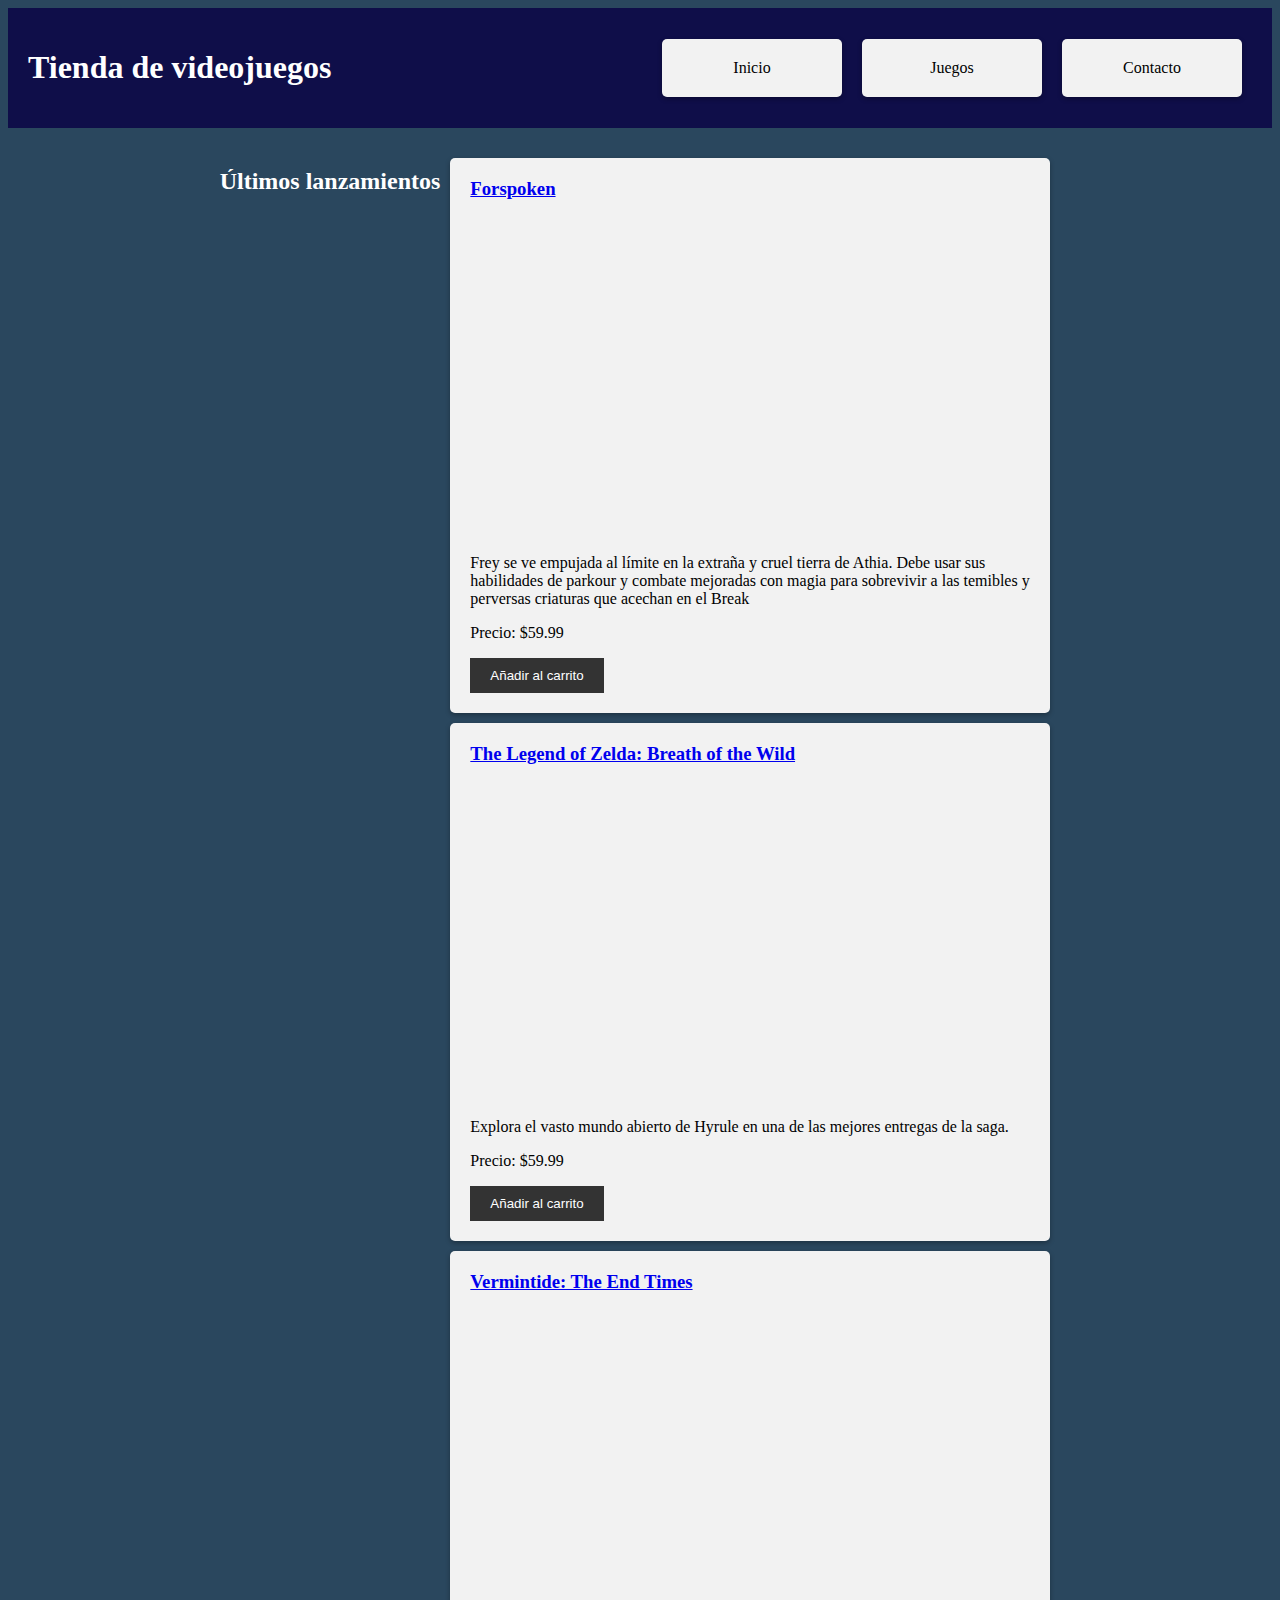
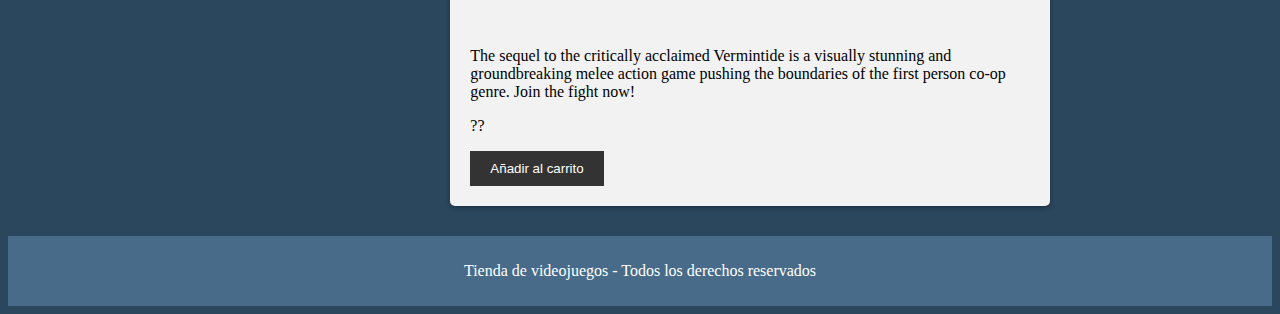
==== index.html @ b7b6aa0f "avance" ====
<!DOCTYPE html>
<html>
  <head>
    <title>Tienda de videojuegos</title>
    <meta charset="UTF-8">
    <meta name="viewport" content="width=device-width, initial-scale=1.0">
    <link rel="stylesheet" href="index.css">
  </head>
  <body>
    <header>
      <h1>Tienda de videojuegos</h1>
      <nav>
        <ul class="ul_menu">
          <li><a href="index.html">Inicio</a></li>
          <li><a href="juegos.html">Juegos</a></li>
          <li><a href="contacto.html">Contacto</a></li>
        </ul>
      </nav>
    </header>
    <main>
      <h2>Últimos lanzamientos</h2>
      <ul>
        <li>
          <h3><a href="forspoken.html">Forspoken</a></h3>
          <iframe width="560" height="315"
            src="https://www.youtube.com/embed/y8f8QZTOrfk" frameborder="0"
            allow="autoplay; encrypted-media" allowfullscreen></iframe>
          <p>Frey se ve empujada al límite en la extraña y cruel tierra de
            Athia. Debe usar sus habilidades de parkour y combate mejoradas con
            magia para sobrevivir a las temibles y perversas criaturas que
            acechan en el Break</p>
          <p>Precio: $59.99</p>
          <button>Añadir al carrito</button>
        </li>
        <li>
          <h3><a href="zelda.html">The Legend of Zelda: Breath of the Wild</a></h3>
          <iframe width="560" height="315"
            src="https://www.youtube.com/embed/ofH5ptn5w-A" frameborder="0"
            allow="autoplay; encrypted-media" allowfullscreen></iframe>
          <p>Explora el vasto mundo abierto de Hyrule en una de las mejores
            entregas de la saga.</p>
          <p>Precio: $59.99</p>
          <button>Añadir al carrito</button>
        </li>
        <li>
          <h3><a href="vermintide.html">Vermintide: The End Times</a></h3>
          <iframe width="560" height="315"
            src="https://www.youtube.com/embed/9nDRryKVt_g" frameborder="0"
            allow="autoplay; encrypted-media" allowfullscreen></iframe>
          <p>The sequel to the critically acclaimed Vermintide is a visually
            stunning and groundbreaking melee action game pushing the boundaries
            of the first person co-op genre. Join the fight now!</p>
          <p>??</p>
          <button>Añadir al carrito</button>
        </li>
      </ul>
    </main>
    <footer>
      <p>Tienda de videojuegos - Todos los derechos reservados</p>
    </footer>
  </body>
</html>
---- index.css ----
header {
	background-color: #0f0e49;
	color: #fff;
	padding: 20px;
	display: flex;
	align-items: center;
	justify-content: space-between;
}
  
  nav ul {
    display: flex;
    list-style: none;
    margin: 0;
    padding: 0;
  }
  
  nav li {
    margin: 0 10px;
  }
  
  nav a {
    color: #000000;
    text-decoration: none;
  }
  
  
  main {
    display: flex;
    flex-wrap: wrap;
    justify-content: center;
    align-items: flex-start;
    padding: 20px;
  }
  
  ul {
    list-style: none;
    margin: 0;
    padding: 0;
  }
  
  .ul_menu{
    display: flex;
    flex-direction: row;
    justify-content: center;
    align-items: right;
    text-align: center;
    width: 600px;
    height: 100%;
  }

  li {
    background-color: #f2f2f2;
    border-radius: 5px;
    box-shadow: 0 2px 5px rgba(0, 0, 0, 0.3);
    margin: 10px;
    padding: 20px;
    width: 560px;
  }
  
  li h3 {
    margin-top: 0;
  }
  
  li p:last-child {
    font-weight: bold;
  }
  
  button {
    background-color: #333;
    border: none;
    color: #fff;
    cursor: pointer;
    padding: 10px 20px;
  }
  
  button:hover {
    background-color: #666;
  }
  

  footer {
    background-color: #476b88;
    color: #fff;
    padding: 10px;
    text-align: center;
  }

  body{
    background-color: #2a475e;
  }

h2{
  color: #fff;
}
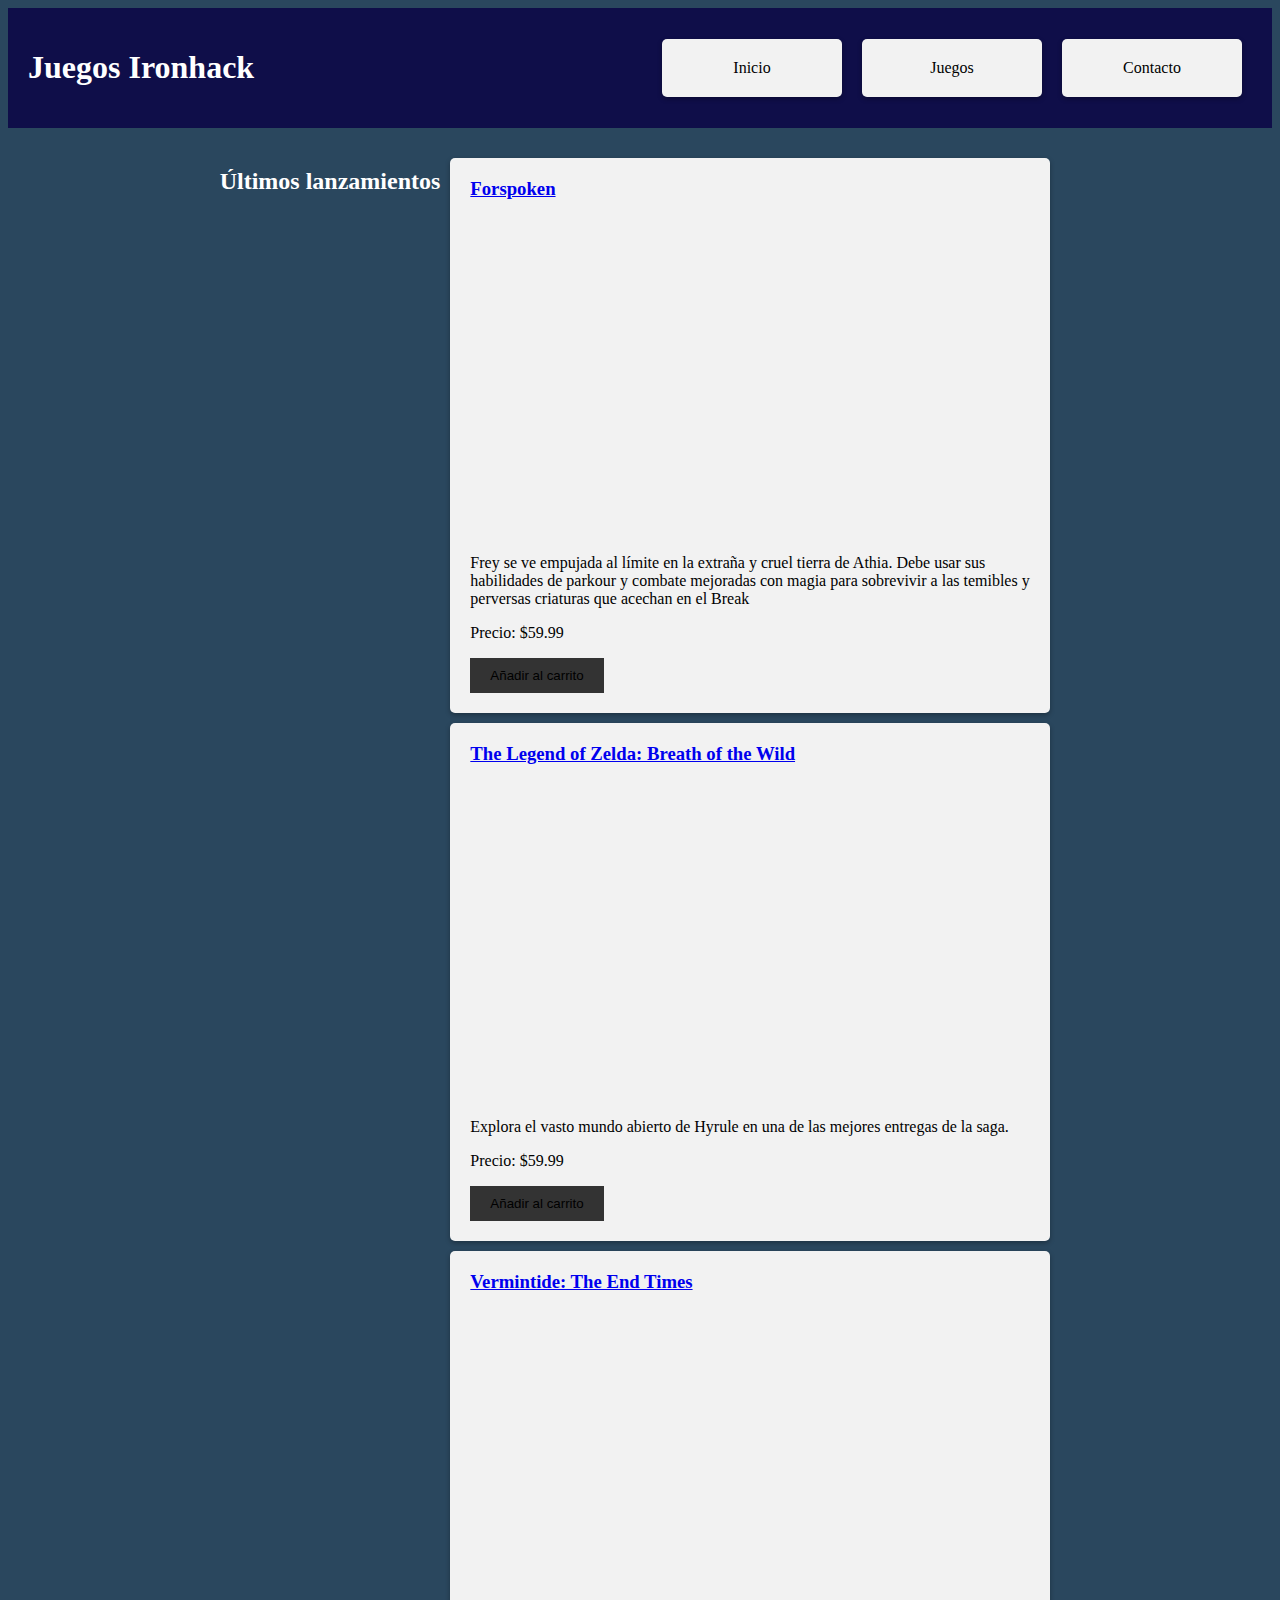
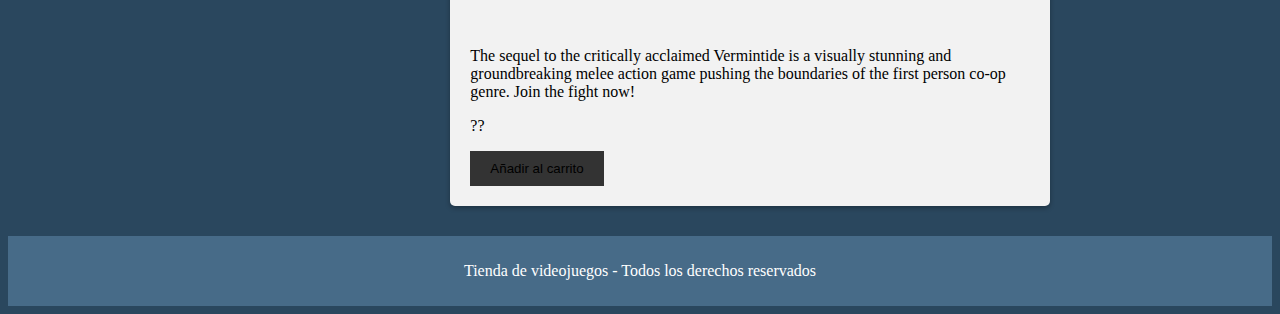
==== commit be7866b0: "terminado" ====
--- a/index.html
+++ b/index.html
@@ -1,14 +1,14 @@
 <!DOCTYPE html>
 <html>
   <head>
-    <title>Tienda de videojuegos</title>
+    <title>Juegos Ironhack</title>
     <meta charset="UTF-8">
     <meta name="viewport" content="width=device-width, initial-scale=1.0">
     <link rel="stylesheet" href="index.css">
   </head>
   <body>
     <header>
-      <h1>Tienda de videojuegos</h1>
+      <h1>Juegos Ironhack</h1>
       <nav>
         <ul class="ul_menu">
           <li><a href="index.html">Inicio</a></li>
--- a/index.css
+++ b/index.css
@@ -7,6 +7,7 @@
 	align-items: center;
 	justify-content: space-between;
 }
+
   
   nav ul {
     display: flex;
@@ -69,7 +70,7 @@
   button {
     background-color: #333;
     border: none;
-    color: #fff;
+    
     cursor: pointer;
     padding: 10px 20px;
   }
@@ -93,4 +94,16 @@
 h2{
   color: #fff;
 }
+nav a {
+	color: #000000;
+	text-decoration: none;
+	padding: 5px;
+	border-radius: 5px;
+	transition: all 0.3s ease-in-out;
+}
+
+nav a:hover {
+	background-color: #fff;
+	color: #444;
+}
   